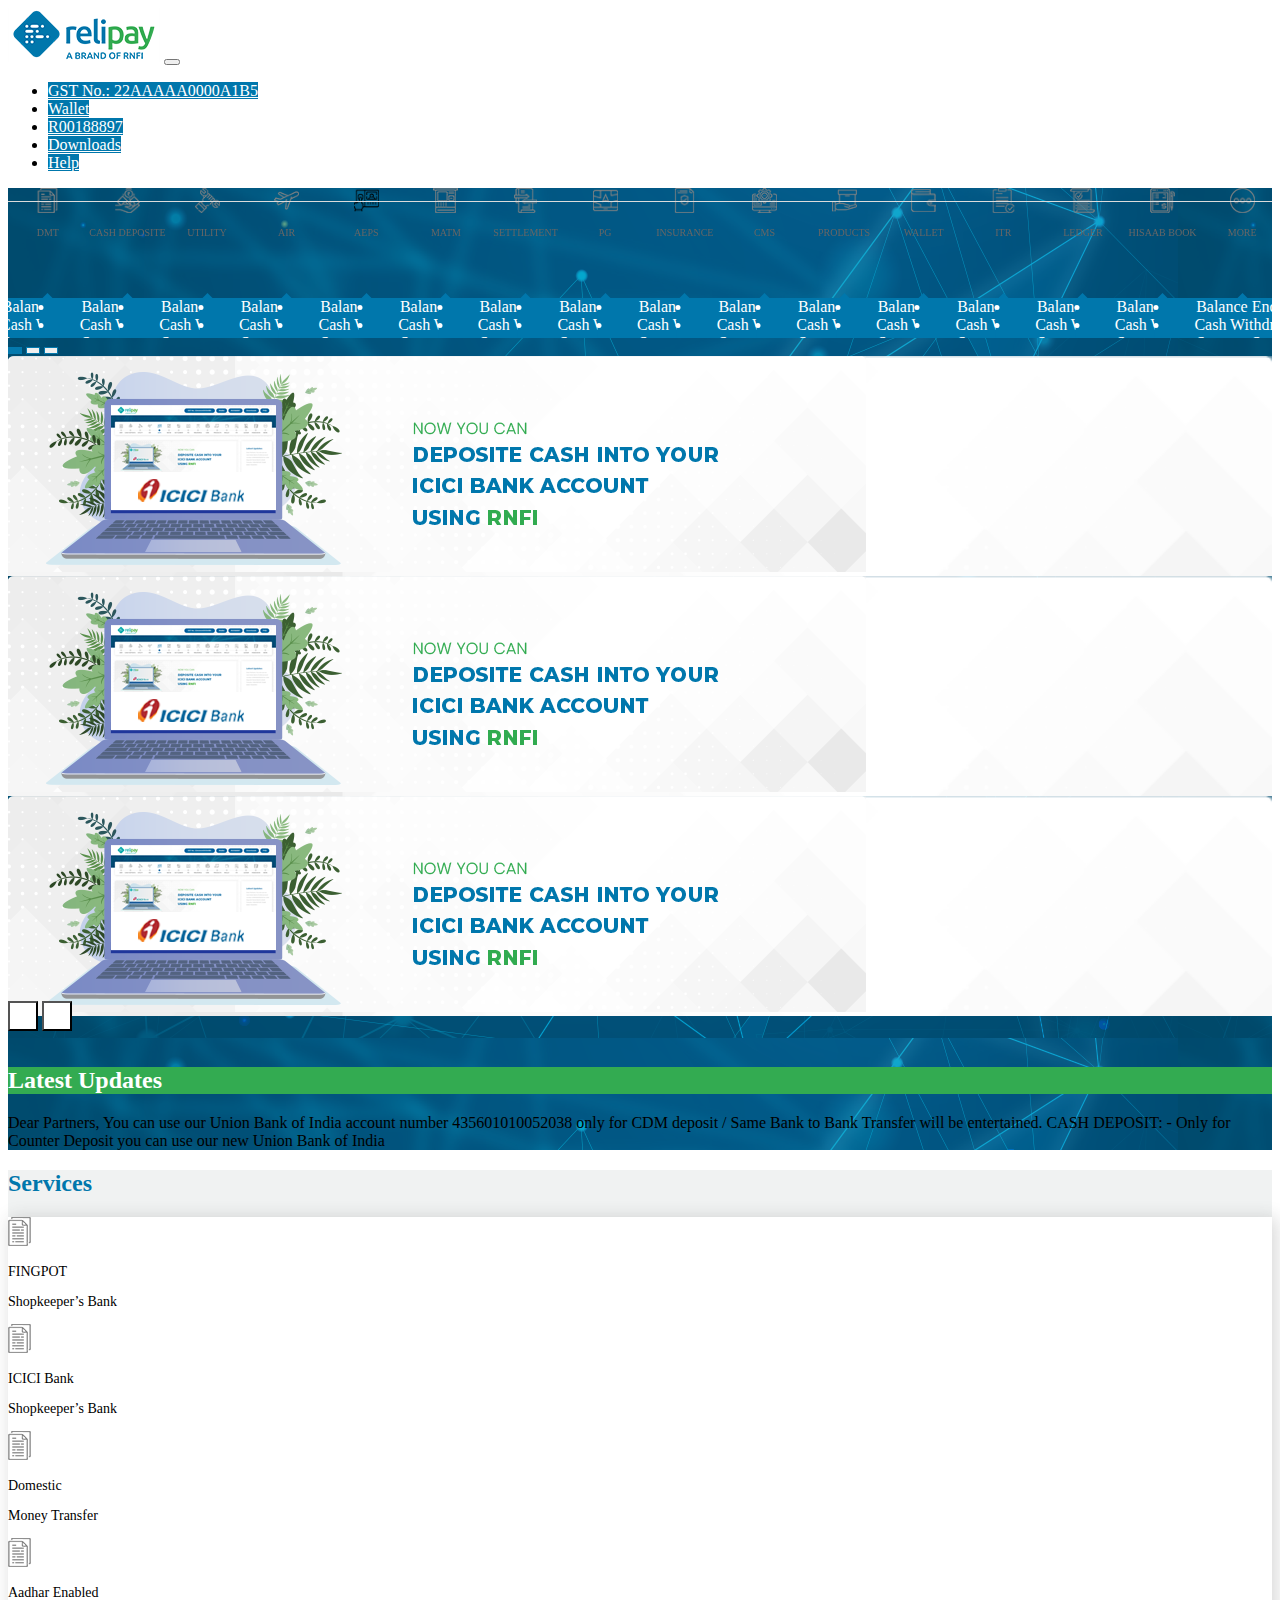
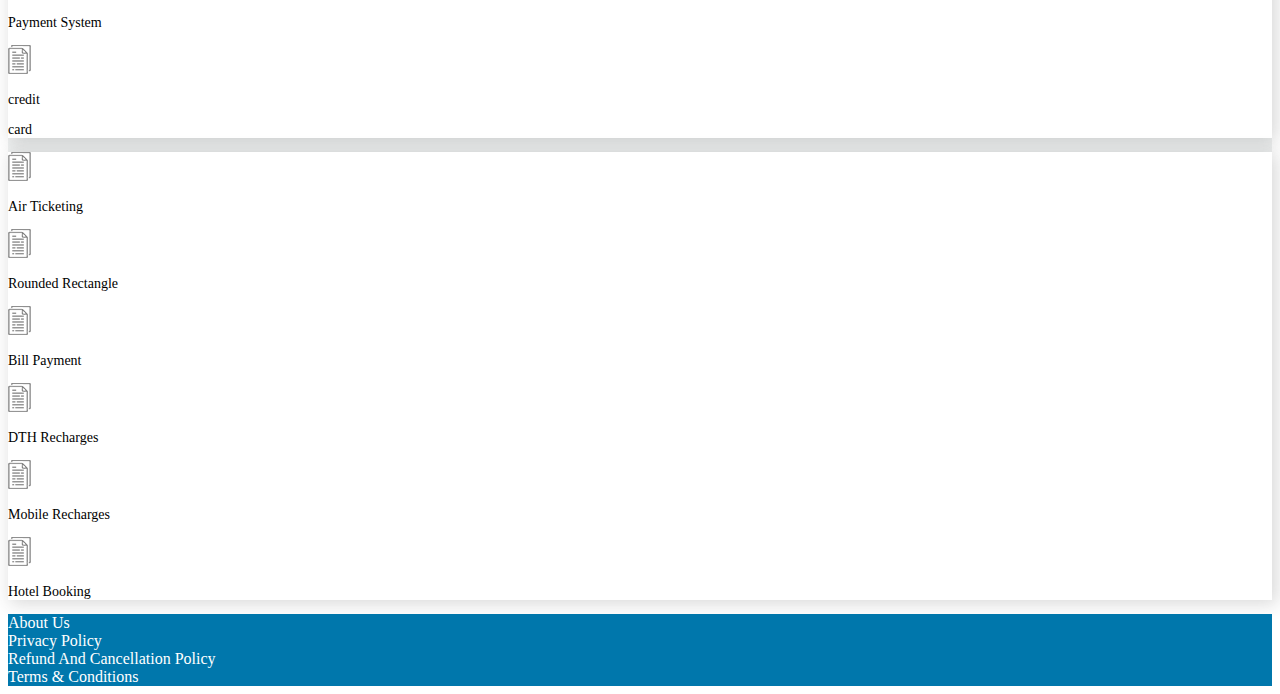
==== index.html @ 01208792 "html" ====
<!DOCTYPE html>
<html lang="en">

<head>
    <meta charset="utf-8" />
    <meta http-equiv="x-ua-compatible" content="ie=edge" />
    <meta name="viewport" content="width=device-width, initial-scale rounded=1, shrink-to-fit=no, user-scalable=0" />

    <title>Relipay</title>
    <meta name="description" content="" />
    <meta name="keywords" content="" />
    <meta name="theme-color" content="#fff" />
    <meta name="msapplication-navbutton-color" content="#fff" />
    <meta name="apple-mobile-web-app-status-bar-style" content="#fff" />
    <link rel="apple-touch-icon" sizes="57x57" href="assets/images/favicon/apple-icon-57x57.png">
    <link rel="apple-touch-icon" sizes="60x60" href="assets/images/favicon/apple-icon-60x60.png">
    <link rel="apple-touch-icon" sizes="72x72" href="assets/images/favicon/apple-icon-72x72.png">
    <link rel="apple-touch-icon" sizes="76x76" href="assets/images/favicon/apple-icon-76x76.png">
    <link rel="apple-touch-icon" sizes="114x114" href="assets/images/favicon/apple-icon-114x114.png">
    <link rel="apple-touch-icon" sizes="120x120" href="assets/images/favicon/apple-icon-120x120.png">
    <link rel="apple-touch-icon" sizes="144x144" href="assets/images/favicon/apple-icon-144x144.png">
    <link rel="apple-touch-icon" sizes="152x152" href="assets/images/favicon/apple-icon-152x152.png">
    <link rel="apple-touch-icon" sizes="180x180" href="assets/images/favicon/apple-icon-180x180.png">
    <link rel="icon" type="image/png" sizes="192x192" href="assets/images/favicon/android-icon-192x192.png">
    <link rel="icon" type="image/png" sizes="32x32" href="assets/images/favicon/favicon-32x32.png">
    <link rel="icon" type="image/png" sizes="96x96" href="assets/images/favicon/favicon-96x96.png">
    <link rel="icon" type="image/png" sizes="16x16" href="assets/images/favicon/favicon-16x16.png">
    <link rel="manifest" href="assets/images/favicon/manifest.json">
    <meta name="msapplication-TileColor" content="#ffffff">
    <meta name="msapplication-TileImage" content="assets/images/favicon/ms-icon-144x144.png">
    <meta name="theme-color" content="#ffffff">

    <link href="https://cdn.jsdelivr.net/npm/bootstrap@5.0.2/dist/css/bootstrap.min.css" rel="stylesheet"
        integrity="sha384-EVSTQN3/azprG1Anm3QDgpJLIm9Nao0Yz1ztcQTwFspd3yD65VohhpuuCOmLASjC" crossorigin="anonymous">

    <link rel="stylesheet" href="https://cdnjs.cloudflare.com/ajax/libs/font-awesome/6.1.1/css/all.min.css"
        integrity="sha512-KfkfwYDsLkIlwQp6LFnl8zNdLGxu9YAA1QvwINks4PhcElQSvqcyVLLD9aMhXd13uQjoXtEKNosOWaZqXgel0g=="
        crossorigin="anonymous" referrerpolicy="no-referrer" />
    <link rel="preconnect" href="https://fonts.googleapis.com" />
    <link rel="preconnect" href="https://fonts.gstatic.com" crossorigin />
    <link
        href="https://fonts.googleapis.com/css2?family=Be+Vietnam+Pro:ital,wght@0,300;0,400;0,500;0,600;0,700;0,800;1,300;1,400;1,500;1,600&display=swap"
        rel="stylesheet" />
    <link rel="stylesheet" href="https://cdn.jsdelivr.net/npm/swiper/swiper-bundle.min.css" />
    <link href="assets/css/app.css" rel="stylesheet" />

    <style>

    </style>
</head>

<body class="main-page has-full-width">
    <div class="wrapper clearfix">
        <header class="header-main compensate-for-scrollbar">
            <div class="container-fluid">
                <nav class="row navbar navbar-expand-lg navbar-light bg-light">
                    <div class="container-fluid">
                        <img src="assets/images/Relipay Logo.png" alt="" width="152" height="54">
                        <button class="navbar-toggler" type="button" data-bs-toggle="collapse"
                            data-bs-target="#navbarTogglerDemo01" aria-controls="navbarTogglerDemo01"
                            aria-expanded="false" aria-label="Toggle navigation">
                            <span class="navbar-toggler-icon"></span>
                        </button>
                        <div class="collapse navbar-collapse" id="navbarTogglerDemo01">
                            <ul class="navbar-nav ms-auto mb-2 mb-lg-0">
                                <li class="nav-item me-2">
                                    <a class="nav-link btn btn-relipay rounded-pill ps-3 pe-3" aria-current="page"
                                        href="#">GST No.: 22AAAAA0000A1B5</a>
                                </li>
                                <li class="nav-item me-2">
                                    <a class="nav-link btn btn-relipay rounded-pill ps-3 pe-3" href="#">Wallet</a>
                                </li>
                                <li class="nav-item me-2">
                                    <a class="nav-link btn btn-relipay rounded-pill ps-3 pe-3" href="#">R00188897</a>
                                </li>
                                <li class="nav-item me-2">
                                    <a class="nav-link btn btn-relipay rounded-pill ps-3 pe-3" href="#">Downloads</a>
                                </li>
                                <li class="nav-item me-2">
                                    <a class="nav-link btn btn-relipay rounded-pill ps-3 pe-3" href="#">Help</a>
                                </li>
                            </ul>
                        </div>
                    </div>
                </nav>
            </div>
        </header>
        <main class="main clearfix">
            <div class="container-fluid">
                <section class="row bg-image p-3" style="background-image: url('assets/images/Vector Smart Object.png')">
                    <div class="col-12">
                        <div class="p-3 bg-white mb-4 rounded">
                            <div class="swiper check-btn-slide">
                                <div class="swiper-wrapper">
                                    <div class="swiper-slide">
                                        <div class="d-block">
                                            <embed src="assets/images/dmt.svg" alt="" width="25px" height="25px">
                                            <div class="dropdown">
                                                <a href="javascript:;" data-bs-toggle="dropdown" aria-expanded="false"
                                                    class=""><i class="fa-sharp fa-solid fa-square"
                                                        aria-hidden="true"></i>
                                                    <p class="m-0 dropdown-txt">DMT</p>
                                                </a>

                                                <div class="dropdown-menu triangle notification-header dropdown-menu-end"
                                                    aria-labelledby="dropdownMenu4" style="">
                                                    <div class="p-3">
                                                        <ul>
                                                            <li>Balance Enquiry</li>
                                                            <li>Cash Withdrawal</li>
                                                            <li>Scanner Settings</li>
                                                            <li>Transaction</li>
                                                            <li>Mini Statement</li>
                                                        </ul>
                                                    </div>
                                                </div>
                                            </div>
                                        </div>
                                    </div>
                                    <div class="swiper-slide">
                                        <div class="d-block">
                                            <embed src="assets/images/cash-deposite.svg" alt="" width="25px"
                                                height="25px">
                                            <div class="dropdown">
                                                <a href="javascript:;" data-bs-toggle="dropdown" aria-expanded="false"
                                                    class=""><i class="fa-sharp fa-solid fa-square"
                                                        aria-hidden="true"></i>
                                                    <p class="m-0 dropdown-txt">CASH DEPOSITE</p>
                                                </a>

                                                <div class="dropdown-menu triangle notification-header dropdown-menu-end"
                                                    aria-labelledby="dropdownMenu4" style="">
                                                    <div class="p-3">
                                                        <ul>
                                                            <li>Balance Enquiry</li>
                                                            <li>Cash Withdrawal</li>
                                                            <li>Scanner Settings</li>
                                                            <li>Transaction</li>
                                                            <li>Mini Statement</li>
                                                        </ul>
                                                    </div>
                                                </div>
                                            </div>
                                        </div>
                                    </div>
                                    <div class="swiper-slide">
                                        <div class="d-block">
                                            <embed src="assets/images/utility.svg" alt="" width="25px" height="25px">
                                            <div class="dropdown">
                                                <a href="javascript:;" data-bs-toggle="dropdown" aria-expanded="false"
                                                    class=""><i class="fa-sharp fa-solid fa-square"
                                                        aria-hidden="true"></i>
                                                    <p class="m-0 dropdown-txt">UTILITY</p>
                                                </a>

                                                <div class="dropdown-menu triangle notification-header dropdown-menu-end"
                                                    aria-labelledby="dropdownMenu4" style="">
                                                    <div class="p-3">
                                                        <ul>
                                                            <li>Balance Enquiry</li>
                                                            <li>Cash Withdrawal</li>
                                                            <li>Scanner Settings</li>
                                                            <li>Transaction</li>
                                                            <li>Mini Statement</li>
                                                        </ul>
                                                    </div>
                                                </div>
                                            </div>
                                        </div>
                                    </div>
                                    <div class="swiper-slide">
                                        <div class="d-block">
                                            <embed src="assets/images/air.svg" alt="" width="25px" height="25px">
                                            <div class="dropdown">
                                                <a href="javascript:;" data-bs-toggle="dropdown" aria-expanded="false"
                                                    class=""><i class="fa-sharp fa-solid fa-square"
                                                        aria-hidden="true"></i>
                                                    <p class="m-0 dropdown-txt">AIR</p>
                                                </a>

                                                <div class="dropdown-menu triangle notification-header dropdown-menu-end"
                                                    aria-labelledby="dropdownMenu4" style="">
                                                    <div class="p-3">
                                                        <ul>
                                                            <li>Balance Enquiry</li>
                                                            <li>Cash Withdrawal</li>
                                                            <li>Scanner Settings</li>
                                                            <li>Transaction</li>
                                                            <li>Mini Statement</li>
                                                        </ul>
                                                    </div>
                                                </div>
                                            </div>
                                        </div>
                                    </div>
                                    <div class="swiper-slide">
                                        <div class="d-block">
                                            <embed src="assets/images/aeps.svg" alt="" width="25px" height="25px">
                                            <div class="dropdown">
                                                <a href="javascript:;" data-bs-toggle="dropdown" aria-expanded="false"
                                                    class=""><i class="fa-sharp fa-solid fa-square"
                                                        aria-hidden="true"></i>
                                                    <p class="m-0 dropdown-txt">AEPS</p>
                                                </a>

                                                <div class="dropdown-menu triangle notification-header dropdown-menu-end"
                                                    aria-labelledby="dropdownMenu4" style="">
                                                    <div class="p-3">
                                                        <ul>
                                                            <li>Balance Enquiry</li>
                                                            <li>Cash Withdrawal</li>
                                                            <li>Scanner Settings</li>
                                                            <li>Transaction</li>
                                                            <li>Mini Statement</li>
                                                        </ul>
                                                    </div>
                                                </div>
                                            </div>
                                        </div>
                                    </div>
                                    <div class="swiper-slide">
                                        <div class="d-block">
                                            <embed src="assets/images/atm.svg" alt="" width="25px" height="25px">
                                            <div class="dropdown">
                                                <a href="javascript:;" data-bs-toggle="dropdown" aria-expanded="false"
                                                    class=""><i class="fa-sharp fa-solid fa-square"
                                                        aria-hidden="true"></i>
                                                    <p class="m-0 dropdown-txt">MATM</p>
                                                </a>

                                                <div class="dropdown-menu triangle notification-header dropdown-menu-end"
                                                    aria-labelledby="dropdownMenu4" style="">
                                                    <div class="p-3">
                                                        <ul>
                                                            <li>Balance Enquiry</li>
                                                            <li>Cash Withdrawal</li>
                                                            <li>Scanner Settings</li>
                                                            <li>Transaction</li>
                                                            <li>Mini Statement</li>
                                                        </ul>
                                                    </div>
                                                </div>
                                            </div>
                                        </div>
                                    </div>
                                    <div class="swiper-slide">
                                        <div class="d-block">
                                            <embed src="assets/images/settlement.svg" alt="" width="25px"
                                                height="25px">
                                            <div class="dropdown">
                                                <a href="javascript:;" data-bs-toggle="dropdown" aria-expanded="false"
                                                    class=""><i class="fa-sharp fa-solid fa-square"
                                                        aria-hidden="true"></i>
                                                    <p class="m-0 dropdown-txt">SETTLEMENT</p>
                                                </a>

                                                <div class="dropdown-menu triangle notification-header dropdown-menu-end"
                                                    aria-labelledby="dropdownMenu4" style="">
                                                    <div class="p-3">
                                                        <ul>
                                                            <li>Balance Enquiry</li>
                                                            <li>Cash Withdrawal</li>
                                                            <li>Scanner Settings</li>
                                                            <li>Transaction</li>
                                                            <li>Mini Statement</li>
                                                        </ul>
                                                    </div>
                                                </div>
                                            </div>
                                        </div>
                                    </div>
                                    <div class="swiper-slide">
                                        <div class="d-block">
                                            <embed src="assets/images/pg.svg" alt="" width="25px" height="25px">
                                            <div class="dropdown">
                                                <a href="javascript:;" data-bs-toggle="dropdown" aria-expanded="false"
                                                    class=""><i class="fa-sharp fa-solid fa-square"
                                                        aria-hidden="true"></i>
                                                    <p class="m-0 dropdown-txt">PG</p>
                                                </a>

                                                <div class="dropdown-menu triangle notification-header dropdown-menu-end"
                                                    aria-labelledby="dropdownMenu4" style="">
                                                    <div class="p-3">
                                                        <ul>
                                                            <li>Balance Enquiry</li>
                                                            <li>Cash Withdrawal</li>
                                                            <li>Scanner Settings</li>
                                                            <li>Transaction</li>
                                                            <li>Mini Statement</li>
                                                        </ul>
                                                    </div>
                                                </div>
                                            </div>
                                        </div>
                                    </div>
                                    <div class="swiper-slide">
                                        <div class="d-block">
                                            <embed src="assets/images/insurance.svg" alt="" width="25px" height="25px">
                                            <div class="dropdown">
                                                <a href="javascript:;" data-bs-toggle="dropdown" aria-expanded="false"
                                                    class=""><i class="fa-sharp fa-solid fa-square"
                                                        aria-hidden="true"></i>
                                                    <p class="m-0 dropdown-txt">INSURANCE</p>
                                                </a>

                                                <div class="dropdown-menu triangle notification-header dropdown-menu-end"
                                                    aria-labelledby="dropdownMenu4" style="">
                                                    <div class="p-3">
                                                        <ul>
                                                            <li>Balance Enquiry</li>
                                                            <li>Cash Withdrawal</li>
                                                            <li>Scanner Settings</li>
                                                            <li>Transaction</li>
                                                            <li>Mini Statement</li>
                                                        </ul>
                                                    </div>
                                                </div>
                                            </div>
                                        </div>
                                    </div>
                                    <div class="swiper-slide">
                                        <div class="d-block">
                                            <embed src="assets/images/cms.svg" alt="" width="25px" height="25px">
                                            <div class="dropdown">
                                                <a href="javascript:;" data-bs-toggle="dropdown" aria-expanded="false"
                                                    class=""><i class="fa-sharp fa-solid fa-square"
                                                        aria-hidden="true"></i>
                                                    <p class="m-0 dropdown-txt">CMS</p>
                                                </a>

                                                <div class="dropdown-menu triangle notification-header dropdown-menu-end"
                                                    aria-labelledby="dropdownMenu4" style="">
                                                    <div class="p-3">
                                                        <ul>
                                                            <li>Balance Enquiry</li>
                                                            <li>Cash Withdrawal</li>
                                                            <li>Scanner Settings</li>
                                                            <li>Transaction</li>
                                                            <li>Mini Statement</li>
                                                        </ul>
                                                    </div>
                                                </div>
                                            </div>
                                        </div>
                                    </div>
                                    <div class="swiper-slide">
                                        <div class="d-block">
                                            <embed src="assets/images/products.svg" alt="" width="25px" height="25px">
                                            <div class="dropdown">
                                                <a href="javascript:;" data-bs-toggle="dropdown" aria-expanded="false"
                                                    class=""><i class="fa-sharp fa-solid fa-square"
                                                        aria-hidden="true"></i>
                                                    <p class="m-0 dropdown-txt">PRODUCTS</p>
                                                </a>

                                                <div class="dropdown-menu triangle notification-header dropdown-menu-end"
                                                    aria-labelledby="dropdownMenu4" style="">
                                                    <div class="p-3">
                                                        <ul>
                                                            <li>Balance Enquiry</li>
                                                            <li>Cash Withdrawal</li>
                                                            <li>Scanner Settings</li>
                                                            <li>Transaction</li>
                                                            <li>Mini Statement</li>
                                                        </ul>
                                                    </div>
                                                </div>
                                            </div>
                                        </div>
                                    </div>
                                    <div class="swiper-slide">
                                        <div class="d-block">
                                            <embed src="assets/images/wallet.svg" alt="" width="25px" height="25px">
                                            <div class="dropdown">
                                                <a href="javascript:;" data-bs-toggle="dropdown" aria-expanded="false"
                                                    class=""><i class="fa-sharp fa-solid fa-square"
                                                        aria-hidden="true"></i>
                                                    <p class="m-0 dropdown-txt">WALLET</p>
                                                </a>

                                                <div class="dropdown-menu triangle notification-header dropdown-menu-end"
                                                    aria-labelledby="dropdownMenu4" style="">
                                                    <div class="p-3">
                                                        <ul>
                                                            <li>Balance Enquiry</li>
                                                            <li>Cash Withdrawal</li>
                                                            <li>Scanner Settings</li>
                                                            <li>Transaction</li>
                                                            <li>Mini Statement</li>
                                                        </ul>
                                                    </div>
                                                </div>
                                            </div>
                                        </div>
                                    </div>
                                    <div class="swiper-slide">
                                        <div class="d-block">
                                            <embed src="assets/images/itr.svg" alt="" width="25px" height="25px">
                                            <div class="dropdown">
                                                <a href="javascript:;" data-bs-toggle="dropdown" aria-expanded="false"
                                                    class=""><i class="fa-sharp fa-solid fa-square"
                                                        aria-hidden="true"></i>
                                                    <p class="m-0 dropdown-txt">ITR</p>
                                                </a>

                                                <div class="dropdown-menu triangle notification-header dropdown-menu-end"
                                                    aria-labelledby="dropdownMenu4" style="">
                                                    <div class="p-3">
                                                        <ul>
                                                            <li>Balance Enquiry</li>
                                                            <li>Cash Withdrawal</li>
                                                            <li>Scanner Settings</li>
                                                            <li>Transaction</li>
                                                            <li>Mini Statement</li>
                                                        </ul>
                                                    </div>
                                                </div>
                                            </div>
                                        </div>
                                    </div>
                                    <div class="swiper-slide">
                                        <div class="d-block">
                                            <embed src="assets/images/ledger.svg" alt="" width="25px" height="25px">
                                            <div class="dropdown">
                                                <a href="javascript:;" data-bs-toggle="dropdown" aria-expanded="false"
                                                    class=""><i class="fa-sharp fa-solid fa-square"
                                                        aria-hidden="true"></i>
                                                    <p class="m-0 dropdown-txt">LEDGER</p>
                                                </a>

                                                <div class="dropdown-menu triangle notification-header dropdown-menu-end"
                                                    aria-labelledby="dropdownMenu4" style="">
                                                    <div class="p-3">
                                                        <ul>
                                                            <li>Balance Enquiry</li>
                                                            <li>Cash Withdrawal</li>
                                                            <li>Scanner Settings</li>
                                                            <li>Transaction</li>
                                                            <li>Mini Statement</li>
                                                        </ul>
                                                    </div>
                                                </div>

                                            </div>
                                        </div>
                                    </div>
                                    <div class="swiper-slide">
                                        <div class="d-block">
                                            <embed src="assets/images/hisaab-book.svg" alt="" width="25px"
                                                height="25px">
                                            <div class="dropdown">
                                                <a href="javascript:;" data-bs-toggle="dropdown" aria-expanded="false"
                                                    class=""><i class="fa-sharp fa-solid fa-square"
                                                        aria-hidden="true"></i>
                                                    <p class="m-0 dropdown-txt">HISAAB BOOK</p>
                                                </a>

                                                <div class="dropdown-menu triangle notification-header dropdown-menu-end"
                                                    aria-labelledby="dropdownMenu4" style="">
                                                    <div class="p-3">
                                                        <ul>
                                                            <li>Balance Enquiry</li>
                                                            <li>Cash Withdrawal</li>
                                                            <li>Scanner Settings</li>
                                                            <li>Transaction</li>
                                                            <li>Mini Statement</li>
                                                        </ul>
                                                    </div>
                                                </div>
                                            </div>
                                        </div>
                                    </div>
                                    <div class="swiper-slide">
                                        <div class="d-block">
                                            <embed src="assets/images/more.svg" alt="" width="25px" height="25px">
                                            <div class="dropdown">
                                                <a href="javascript:;" data-bs-toggle="dropdown" aria-expanded="false"
                                                    class=""><i class="fa-sharp fa-solid fa-square"
                                                        aria-hidden="true"></i>
                                                    <p class="m-0 dropdown-txt">MORE</p>
                                                </a>

                                                <div class="dropdown-menu triangle notification-header dropdown-menu-end"
                                                    aria-labelledby="dropdownMenu4" style="">
                                                    <div class="p-3">
                                                        <ul>
                                                            <li>Balance Enquiry</li>
                                                            <li>Cash Withdrawal</li>
                                                            <li>Scanner Settings</li>
                                                            <li>Transaction</li>
                                                            <li>Mini Statement</li>
                                                        </ul>
                                                    </div>
                                                </div>
                                            </div>
                                        </div>
                                    </div>
                                </div>
                            </div>
                        </div>
                    </div>
                    <div class="col-12">
                        <div class="row">
                            <div class="col-xl-9 col-lg-9 col-md-12 col-12">
                                <div id="carouselExampleCaptions" class="carousel slide me-4 h-100"
                                    data-bs-ride="carousel">
                                    <div class="carousel-indicators">
                                        <button type="button" data-bs-target="#carouselExampleCaptions"
                                            data-bs-slide-to="0" class="active rounded-circle" aria-current="true"
                                            aria-label="Slide 1"></button>
                                        <button type="button" class="rounded-circle"
                                            data-bs-target="#carouselExampleCaptions" data-bs-slide-to="1"
                                            aria-label="Slide 2"></button>
                                        <button type="button" class="rounded-circle"
                                            data-bs-target="#carouselExampleCaptions" data-bs-slide-to="2"
                                            aria-label="Slide 3"></button>
                                    </div>
                                    <div class="carousel-inner rounded h-100">
                                        <div class="carousel-item rounded active">
                                            <img src="assets/images/Banner-1.png" class="d-block w-100 rounded"
                                                alt="...">
                                        </div>
                                        <div class="carousel-item rounded">
                                            <img src="assets/images/Banner-1.png" class="d-block w-100 rounded"
                                                alt="...">
                                        </div>
                                        <div class="carousel-item rounded">
                                            <img src="assets/images/Banner-1.png" class="d-block w-100 rounded"
                                                alt="...">
                                        </div>
                                    </div>
                                    <button class="carousel-control-prev rounded-circle" type="button"
                                        data-bs-target="#carouselExampleCaptions" data-bs-slide="prev">
                                        <i class="fa-solid fa-arrow-right"></i>
                                    </button>
                                    <button class="carousel-control-next rounded-circle" type="button"
                                        data-bs-target="#carouselExampleCaptions" data-bs-slide="next">
                                        <i class="fa-solid fa-arrow-left"></i>
                                    </button>
                                </div>
                            </div>
                            <div class="col-xl-3 col-lg-3 col-md-12 col-12">
                                <div class="bg-white rounded h-100">
                                    <div class="update-h rounded-top p-2 px-4">
                                        <h2>Latest Updates</h2>
                                    </div>
                                    <div class="p-2 px-4">
                                        <p>Dear Partners, You can use our Union Bank of India account number
                                            435601010052038 only for CDM deposit / Same Bank to Bank Transfer will be
                                            entertained. CASH DEPOSIT: - Only for Counter Deposit you can use our new
                                            Union Bank of India</p>
                                    </div>
                                </div>
                            </div>
                        </div>
                    </div>
                </section>
                <section class="row bg-ash">
                    <div class="container-fluid">
                        <div class="container py-5">
                            <div class="row">
                                <div class="col-12 text-center">
                                    <h2 class="service-h mb-4">Services</h2>
                                </div>
                            </div>
                            <div class="col-xll-11 col-xl-11 col-md-12 col-12 m-auto">
                                <div class="row rounded service align-items-center mb-5">
                                    <div class="col-xl-5 col-lg-5 col-12">
                                        <div class="row">
                                            <div class="col-12 m-auto col-md-6 col-sm-6">
                                                <div class="d-flex bg-white align-items-center p-3 scale rounded">
                                                    <div class="flex-shrink-0">
                                                        <embed src="assets/images/dmts.svg" alt="...">
                                                    </div>
                                                    <div class="flex-grow-1 ms-3">
                                                        <p class="mb-0">FINGPOT</p>
                                                        <p class="mb-0">Shopkeeper’s Bank</p>
                                                    </div>
                                                </div>
                                            </div>
                                            <div class="col-12 m-auto col-md-6 col-sm-6">
                                                <div class="d-flex bg-white align-items-center p-3 scale rounded">
                                                    <div class="flex-shrink-0">
                                                        <embed src="assets/images/dmts.svg" alt="...">
                                                    </div>
                                                    <div class="flex-grow-1 ms-3">
                                                        <p class="mb-0">ICICI Bank</p>
                                                        <p class="mb-0">Shopkeeper’s Bank</p>
                                                    </div>
                                                </div>
                                            </div>
                                        </div>
                                    </div>
                                    <div class="col-xl-5 col-lg-5 col-12">
                                        <div class="row">
                                            <div class="col-12 m-auto col-md-6 col-sm-6">
                                                <div class="d-flex bg-white align-items-center p-3 scale rounded">
                                                    <div class="flex-shrink-0">
                                                        <embed src="assets/images/dmts.svg" alt="...">
                                                    </div>
                                                    <div class="flex-grow-1 ms-3">
                                                        <p class="mb-0">Domestic</p>
                                                        <p class="mb-0">Money Transfer</p>
                                                    </div>
                                                </div>
                                            </div>
                                            <div class="col-12 m-auto col-md-6 col-sm-6">
                                                <div class="d-flex bg-white align-items-center p-3 scale rounded">
                                                    <div class="flex-shrink-0">
                                                        <embed src="assets/images/dmts.svg" alt="...">
                                                    </div>
                                                    <div class="flex-grow-1 ms-3">
                                                        <p class="mb-0">Aadhar Enabled</p>
                                                        <p class="mb-0">Payment System</p>
                                                    </div>
                                                </div>
                                            </div>
                                        </div>
                                    </div>
                                    <div class="col-xl-2 col-lg-2 col-12">
                                        <div class="row">
                                            <div class="col-12 m-auto col-xl-12 col-lg-12 col-md-7 col-sm-7">
                                                <div class="d-flex bg-white align-items-center p-3 scale rounded">
                                                    <div class="flex-shrink-0">
                                                        <embed src="assets/images/dmts.svg" alt="...">
                                                    </div>
                                                    <div class="flex-grow-1 ms-3">
                                                        <p class="mb-0">credit</p>
                                                        <p class="mb-0">card</p>
                                                    </div>
                                                </div>
                                            </div>
                                        </div>
                                    </div>
                                </div>
                            </div>
                            <div class="row rounded service">
                                <div class="col-12 m-auto col-xl-2 col-lg-2 col-md-6 col-sm-7">
                                    <div class="d-flex align-items-center bg-white p-3 scale rounded">
                                        <div class="flex-shrink-0">
                                            <embed src="assets/images/dmts.svg" alt="...">
                                        </div>
                                        <div class="flex-grow-1 ms-3">
                                            <p class="mb-0">Air Ticketing</p>
                                        </div>
                                    </div>
                                </div>
                                <div class="col-12 m-auto col-xl-2 col-lg-2 col-md-6 col-sm-7">
                                    <div class="d-flex align-items-center bg-white p-3 scale rounded">
                                        <div class="flex-shrink-0">
                                            <embed src="assets/images/dmts.svg" alt="...">
                                        </div>
                                        <div class="flex-grow-1 ms-3">
                                            <p class="mb-0">Rounded Rectangle</p>
                                        </div>
                                    </div>
                                </div>
                                <div class="col-12 m-auto col-xl-2 col-lg-2 col-md-6 col-sm-7">
                                    <div class="d-flex align-items-center bg-white p-3 scale rounded">
                                        <div class="flex-shrink-0">
                                            <embed src="assets/images/dmts.svg" alt="...">
                                        </div>
                                        <div class="flex-grow-1 ms-3">
                                            <p class="mb-0">Bill Payment</p>
                                        </div>
                                    </div>
                                </div>
                                <div class="col-12 m-auto col-xl-2 col-lg-2 col-md-6 col-sm-7">
                                    <div class="d-flex align-items-center bg-white p-3 py-4 scale rounded">
                                        <div class="flex-shrink-0">
                                            <embed src="assets/images/dmts.svg" alt="...">
                                        </div>
                                        <div class="flex-grow-1 ms-3">
                                            <p class="mb-0">DTH Recharges</p>
                                        </div>
                                    </div>
                                </div>
                                <div class="col-12 m-auto col-xl-2 col-lg-2 col-md-6 col-sm-7">
                                    <div class="d-flex align-items-center bg-white p-3scale rounded">
                                        <div class="flex-shrink-0">
                                            <embed src="assets/images/dmts.svg" alt="...">
                                        </div>
                                        <div class="flex-grow-1 ms-3">
                                            <p class="mb-0">Mobile Recharges</p>
                                        </div>
                                    </div>
                                </div>
                                <div class="col-12 m-auto col-xl-2 col-lg-2 col-md-6 col-sm-7">
                                    <div class="d-flex align-items-center bg-white p-3 scale rounded">
                                        <div class="flex-shrink-0">
                                            <embed src="assets/images/dmts.svg" alt="...">
                                        </div>
                                        <div class="flex-grow-1 ms-3">
                                            <p class="mb-0">Hotel Booking</p>
                                        </div>
                                    </div>
                                </div>
                            </div>
                        </div>
                    </div>
                </section>
                <footer class="row bg-blue">
                    <div class="container-fluid">
                        <div class="container py-3">
                            <div class="row">
                                <div class="col-12 m-auto">
                                    <div class="row text-center">
                                        <div class="col-12 col-xl-3 col-lg-3 col-md-6 col-sm-6">
                                            <a href="/">About Us</a>
                                        </div>
                                        <div class="col-12 col-xl-3 col-lg-3 col-md-6 col-sm-6">
                                            <a href="/">Privacy Policy</a>
                                        </div>
                                        <div class="col-12 col-xl-3 col-lg-3 col-md-6 col-sm-6">
                                            <a href="/">Refund And Cancellation Policy</a>
                                        </div>
                                        <div class="col-12 col-xl-3 col-lg-3 col-md-6 col-sm-6">
                                            <a href="/">Terms & Conditions</a>
                                        </div>
                                    </div>
                                </div>
                            </div>
                        </div>
                    </div>
                </footer>
            </div>
        </main>
    </div>
    <script src="https://ajax.googleapis.com/ajax/libs/jquery/3.6.0/jquery.min.js"></script>
    <script src="https://cdn.jsdelivr.net/npm/bootstrap@5.1.3/dist/js/bootstrap.bundle.min.js"
        integrity="sha384-ka7Sk0Gln4gmtz2MlQnikT1wXgYsOg+OMhuP+IlRH9sENBO0LRn5q+8nbTov4+1p"
        crossorigin="anonymous"></script>

    <script src="https://cdn.jsdelivr.net/npm/@popperjs/core@2.9.2/dist/umd/popper.min.js"
        integrity="sha384-IQsoLXl5PILFhosVNubq5LC7Qb9DXgDA9i+tQ8Zj3iwWAwPtgFTxbJ8NT4GN1R8p"
        crossorigin="anonymous"></script>
    <script src="https://cdn.jsdelivr.net/npm/swiper/swiper-bundle.min.js"></script>
    <script src="assets/js/app.js"></script>
</body>

</html>
---- assets/css/app.css ----
#carouselExampleCaptions .carousel-control-prev,
#carouselExampleCaptions .carousel-control-next {
    height: 30px;
    width: 30px;
    background-color: #fff;
    right: -15px;
    opacity: 1;
    color: #0479ad;
}

#carouselExampleCaptions .carousel-control-next {
    top: 43%;
    transform: translateY(-50%);
}

#carouselExampleCaptions .carousel-control-prev {
    top: 57%;
    transform: translateY(-50%);
    left: initial;
}

#carouselExampleCaptions .carousel-indicators button {
    border: 1px solid #0479ad;
    width: 7px;
    height: 7px;
}

#carouselExampleCaptions .carousel-indicators button.active {
    background-color: #0479ad;
}

.update-h {
    background-color: #33ab51;
    color: #fff;
}

.check-btn-slide .swiper-slide {
    width: 6.3%;
    text-align: center;
}

.swiper .dropdown-menu {
    left: 50% !important;
    transform: translate(-50%, 50px) !important;
    padding: 0;
    width: 175px;
    background-color: #0077ac;
    color: #fff;
    position: relative;
}

.triangle::before {
    content: "" !important;
    border-left: 5px solid transparent;
    border-right: 5px solid transparent;

    border-bottom: 5px solid #0077ac;
    position: absolute;
    top: -5px;
    left: 50%;
    transform: translateX(-50%);
}

.swiper .dropdown-menu ul {
    margin: 0;
    padding-left: 15px;
}

.swiper .fa-square {
    color: #dbdbdb;
    transform: rotate(45deg);
}

.dropdown a::before {
    content: "";
    width: 100%;
    height: 1px;
    background-color: #dbdbdb;
    position: absolute;
    left: 0;
    top: 13px;
}

.swiper .dropdown a,
.swiper .dropdown a p {
    color: #666666;
    text-decoration: none;
}

.swiper a:focus-visible {
    outline: none;
    border: 0;
}

.dropdown-txt {
    font-size: 10px;
}

.swiper .dropdown a[aria-expanded="true"] i,
.swiper .dropdown a[aria-expanded="true"] p {
    color: #0077ac;
}

.swiper embed.filter image,
.swiper embed.filter {
    filter: invert(26%) sepia(24%) saturate(7082%) hue-rotate(179deg) brightness(98%) contrast(101%);
}

.bg-ash {
    background-color: #f0f2f2;
}

.service p {
    font-size: 14px;
}

.service {
    box-shadow: 3.355px 2.179px 16.56px 1.44px rgba(51, 51, 51, 0.18);
}

.service .scale:hover {
    transform: scale(1.2);
    background-color: #0077ac !important;
    color: #fff;
    border-radius: 5px;
}

.service .scale:hover p {
    color: #fff;
    font-size: 12px;
}

.service .scale:hover img {
    filter: invert(100%) sepia(0%) saturate(4022%) hue-rotate(334deg) brightness(108%) contrast(100%);
}

.swiper-android .swiper-slide,
.swiper-wrapper {
    transform: translate3d(-9px, 0px, 0px);
}

.bg-blue {
    background-color: #0077ac;
}

.bg-blue a {
    color: #fff;
    text-decoration: none;
}

.btn-relipay:focus,
.btn-relipay {
    background-color: #0077ac;
    color: #fff !important;
    box-shadow: none;
    min-width: 100px;
}

.btn-relipay:focus,
.btn-relipay:hover {
    border: 1px solid #0077ac;
    background-color: #fff;
    color: #0077ac !important;
}

#carouselExampleCaptions .carousel-item {
    background-image: url("https://nithingeorge93.github.io/relipay/assets/images/Banner-2.png");
    height: 100%;
    background-repeat: no-repeat;
    background-size: cover;
}

#carouselExampleCaptions .carousel-item img {
    height: 100%;
    object-fit: contain;
}

.service {
    background-color: #fff;
}

.service-h {
    color: #0077ac;
    font-weight: 700;
}

@media (max-width: 992px) {
    #navbarTogglerDemo01 {
        margin-top: 10px;
    }

    #carouselExampleCaptions {
        padding-bottom: 20px;
        margin-right: 0 !important;
    }

    .check-btn-slide .swiper-slide {
        width: 90px;
    }
    
    .service {
        background-color: transparent;
        box-shadow: none;
    }

    .carousel-indicators {
        bottom: 15px;
    }

    .btn-relipay:focus,
    .btn-relipay:hover,
    .btn-relipay {
        width: 100%;
        background-color: #fff;
        color: #000 !important;
        text-align: left;
        border: 0;
        border-radius: 0 !important;
    }

    .scale {
        margin-bottom: 10px;
        box-shadow: 3.355px 2.179px 16.56px 1.44px rgb(51 51 51 / 18%);
    }

    .service .scale:hover {
        transform: initial !important;
    }
}

@media (max-width: 500px) {
    .carousel-indicators {
        bottom: 10px;
    }

    #carouselExampleCaptions .carousel-control-next {
        top: 23%;
    }
}

/* .swiper {
    overflow: inherit;
} */
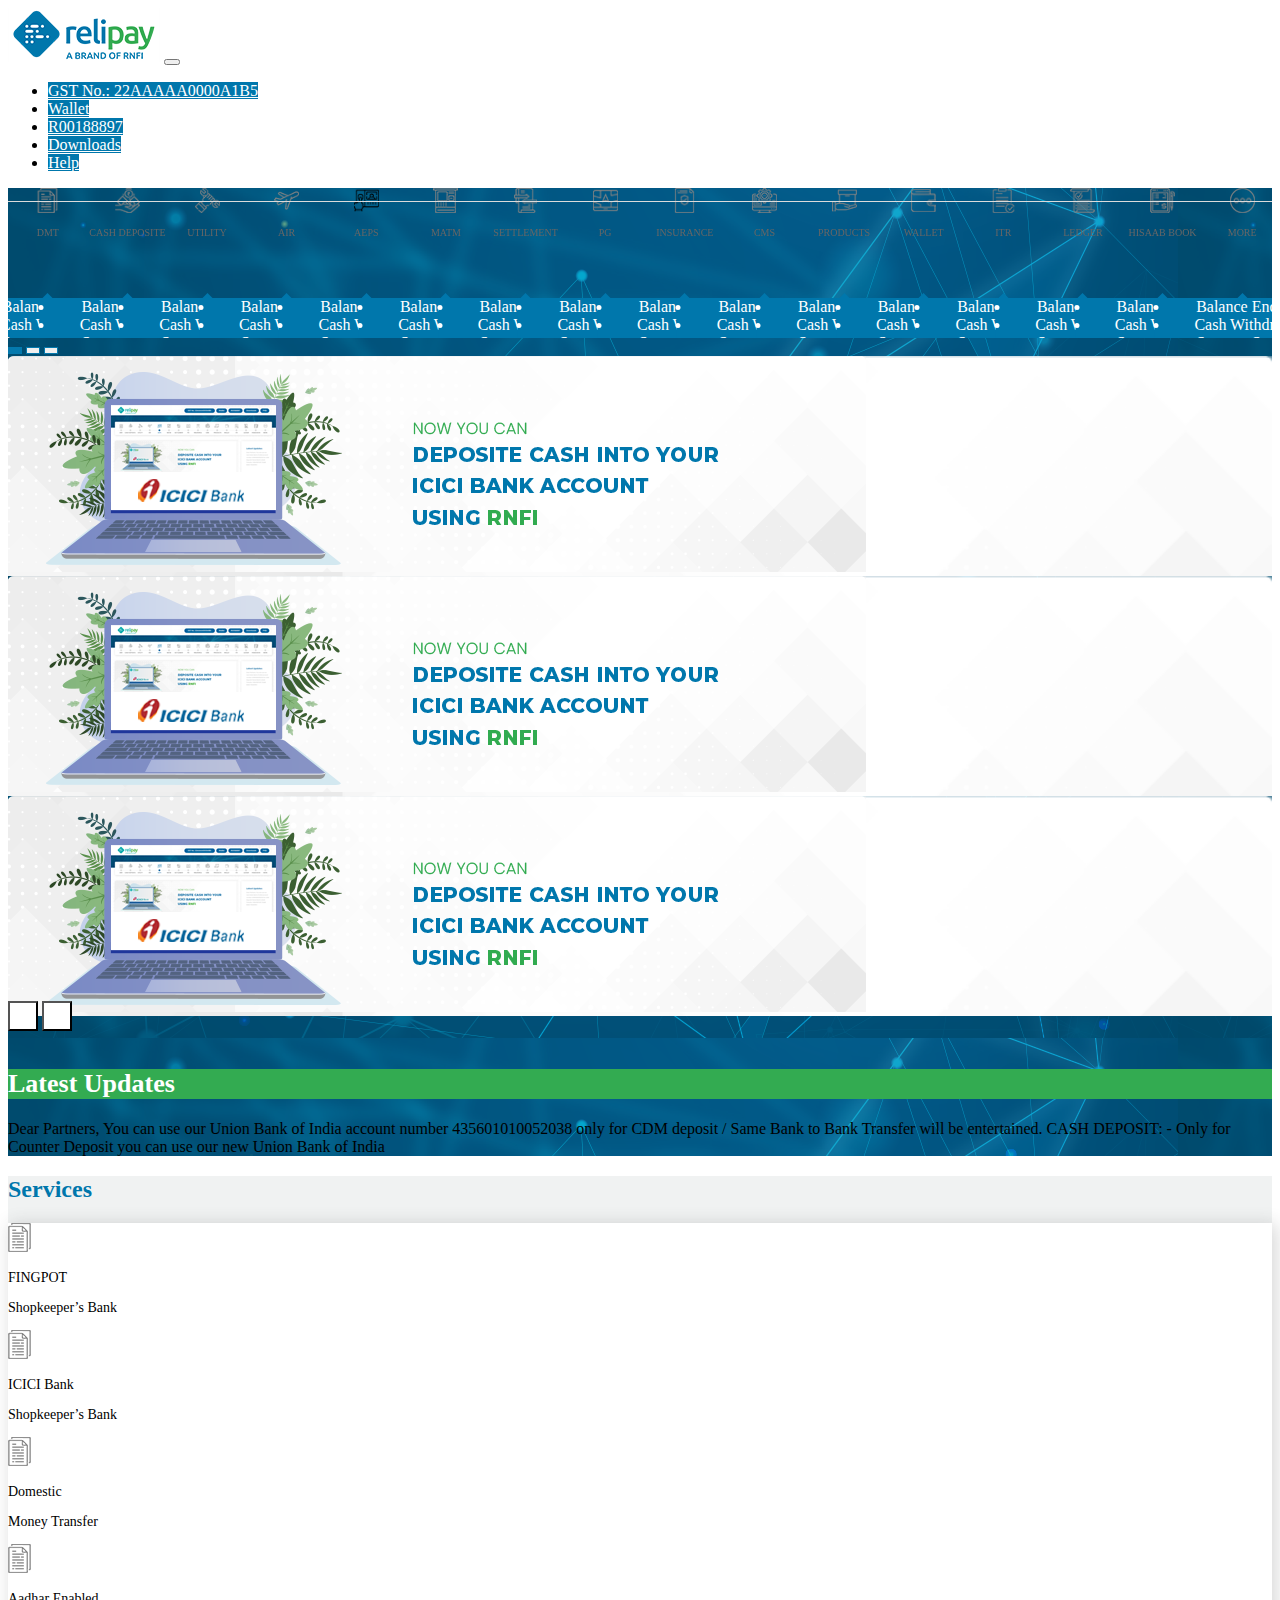
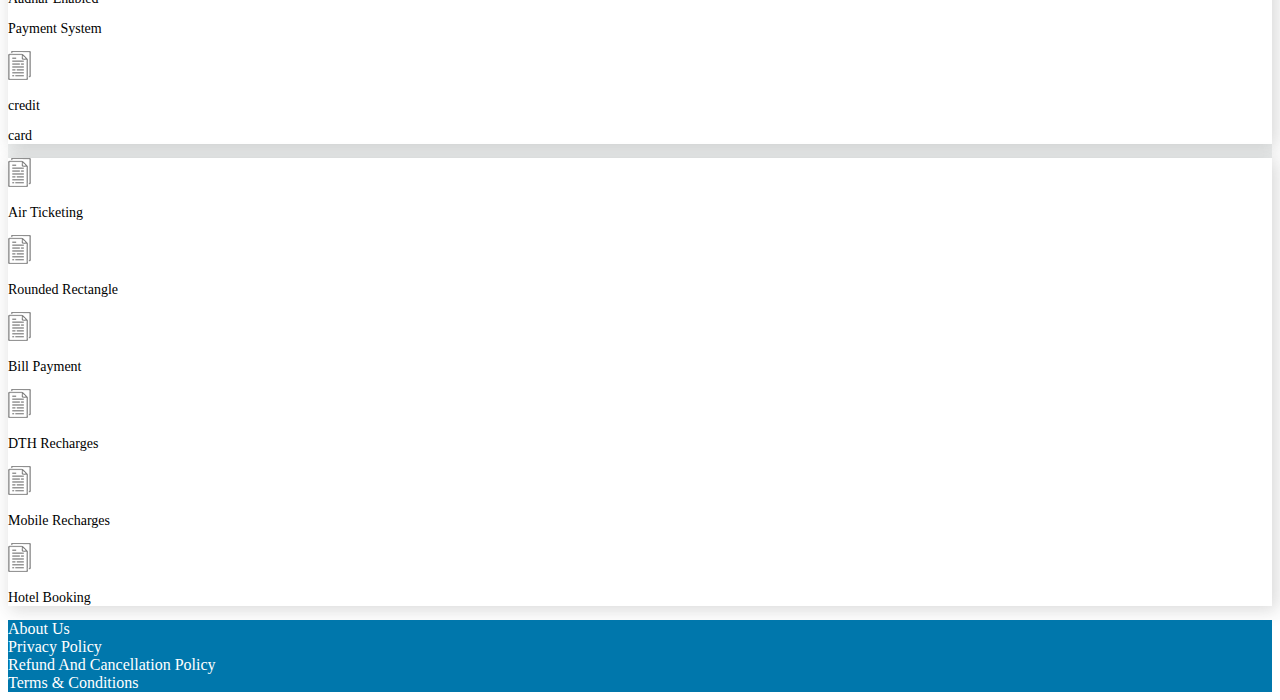
==== commit 84da7f44: "css" ====
--- a/index.html
+++ b/index.html
@@ -87,7 +87,7 @@
         </header>
         <main class="main clearfix">
             <div class="container-fluid">
-                <section class="row bg-image p-3" style="background-image: url('assets/images/Vector Smart Object.png')">
+                <section class="row bg-image p-3 py-5" style="background-image: url('assets/images/Vector Smart Object.png')">
                     <div class="col-12">
                         <div class="p-3 bg-white mb-4 rounded">
                             <div class="swiper check-btn-slide">
@@ -667,7 +667,7 @@
                                     </div>
                                 </div>
                                 <div class="col-12 m-auto col-xl-2 col-lg-2 col-md-6 col-sm-7">
-                                    <div class="d-flex align-items-center bg-white p-3 py-4 scale rounded">
+                                    <div class="d-flex align-items-center bg-white p-3 scale rounded">
                                         <div class="flex-shrink-0">
                                             <embed src="assets/images/dmts.svg" alt="...">
                                         </div>
@@ -677,7 +677,7 @@
                                     </div>
                                 </div>
                                 <div class="col-12 m-auto col-xl-2 col-lg-2 col-md-6 col-sm-7">
-                                    <div class="d-flex align-items-center bg-white p-3scale rounded">
+                                    <div class="d-flex align-items-center bg-white p-3 scale rounded">
                                         <div class="flex-shrink-0">
                                             <embed src="assets/images/dmts.svg" alt="...">
                                         </div>
--- a/assets/css/app.css
+++ b/assets/css/app.css
@@ -8,6 +8,12 @@
     color: #0479ad;
 }
 
+#carouselExampleCaptions .carousel-control-prev:hover,
+#carouselExampleCaptions .carousel-control-next:hover {
+    background-color: #0479ad;
+    color: #fff;
+}
+
 #carouselExampleCaptions .carousel-control-next {
     top: 43%;
     transform: translateY(-50%);
@@ -32,6 +38,10 @@
 .update-h {
     background-color: #33ab51;
     color: #fff;
+}
+
+.update-h h2 {
+    font-size: 26px;
 }
 
 .check-btn-slide .swiper-slide {
@@ -197,7 +207,7 @@
     .check-btn-slide .swiper-slide {
         width: 90px;
     }
-    
+
     .service {
         background-color: transparent;
         box-shadow: none;
@@ -205,6 +215,14 @@
 
     .carousel-indicators {
         bottom: 15px;
+    }
+
+    #carouselExampleCaptions .carousel-control-next {
+        top: 38%;
+    }
+
+    #carouselExampleCaptions .carousel-control-prev {
+        top: 62%;
     }
 
     .btn-relipay:focus,
@@ -236,6 +254,10 @@
     #carouselExampleCaptions .carousel-control-next {
         top: 23%;
     }
+
+    #carouselExampleCaptions .carousel-control-prev {
+        top: 57%;
+    }
 }
 
 /* .swiper {
